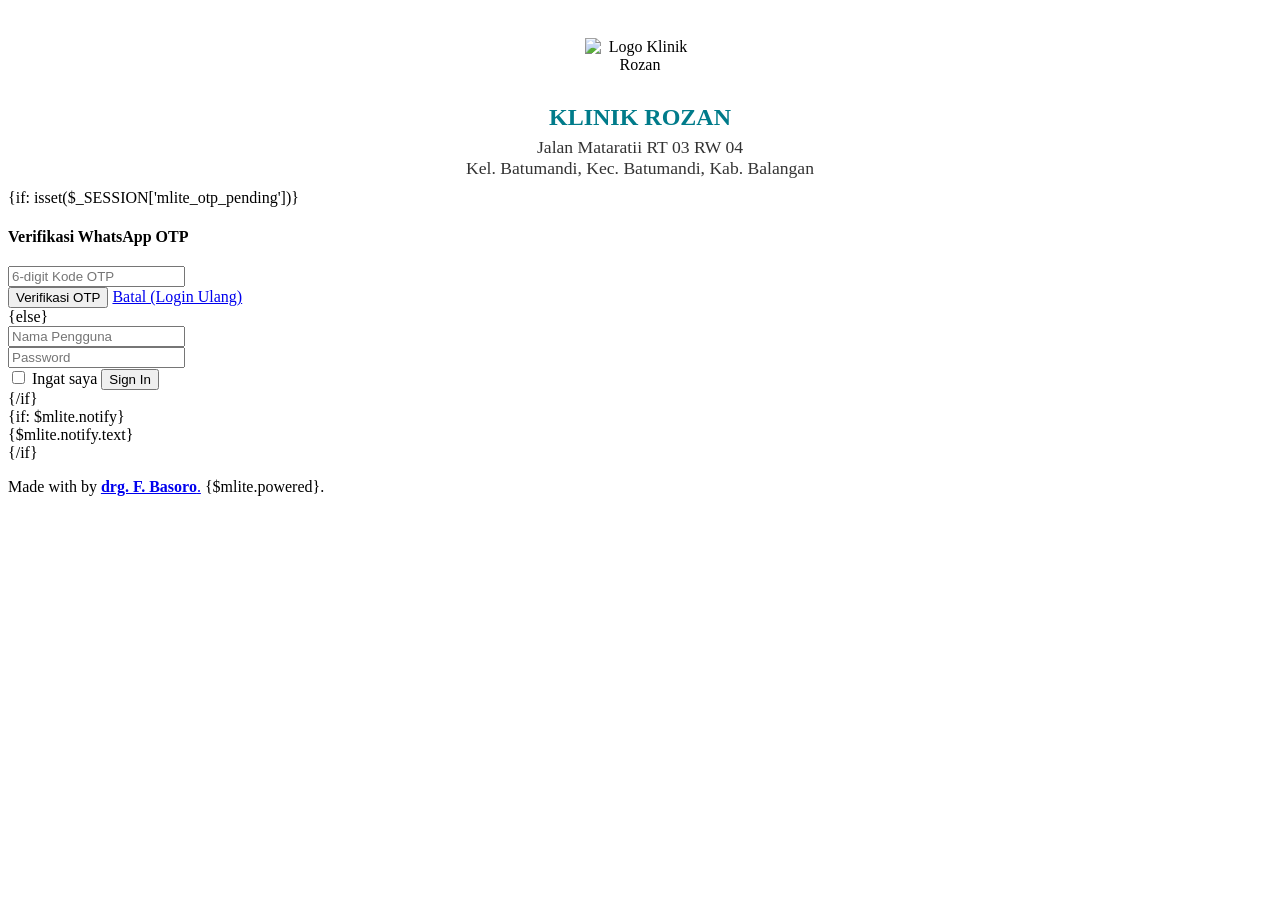
==== themes/admin/login.html @ 2b756dc1 "oek" ====
<!DOCTYPE HTML>
<html>
<head>
    <meta charset="utf-8">
    <meta http-equiv="X-UA-Compatible" content="IE=edge,chrome=1">
    <meta name="viewport" content="width=device-width, initial-scale=1">
    <meta name="robots" content="noindex">
    <title>{$mlite.nama_instansi}</title>
    <link rel="icon" href="{?=url()?}/{$mlite.logo}" type="image/x-icon">
    <link href="{$mlite.path}/assets/css/{$mlite.theme_admin}.min.css?v={$mlite.version}" rel="stylesheet">
    <link href="{?= url(THEMES.'/admin/css/style.css?v='.$mlite.version) ?}" rel="stylesheet">
    <link href="{$mlite.path}/assets/css/font-awesome.css?v={$mlite.version}" rel="stylesheet">
    <!-- PWA Support -->
    <link rel="manifest" href="{$mlite.path}/manifest.json" />
    <meta name="mobile-web-app-capable" content="yes" />
    <meta name="apple-mobile-web-app-capable" content="yes" />
    <meta name="application-name" content="mLITE" />
    <meta name="apple-mobile-web-app-title" content="mLITE" />
    <meta name="theme-color" content="#222" />
    <meta name="msapplication-navbutton-color" content="#222" />
    <meta name="apple-mobile-web-app-status-bar-style" content="green-translucent" />
    <meta name="msapplication-starturl" content="{$mlite.path}" />
    <meta name="viewport" content="width=device-width, initial-scale=1, shrink-to-fit=no" />
    <link rel="icon" sizes="128x128" href="{$mlite.path}/assets/images/icon-128x128.png" />
    <link rel="apple-touch-icon" sizes="128x128" href="{$mlite.path}/assets/images/icon-128x128.png" />
    <link rel="icon" sizes="192x192" href="{$mlite.path}/assets/images/icon-192x192.png" />
    <link rel="apple-touch-icon" sizes="192x192" href="{$mlite.path}/assets/images/icon-192x192.png" />
    <link rel="icon" sizes="256x256" href="{$mlite.path}/assets/images/icon-256x256.png" />
    <link rel="apple-touch-icon" sizes="256x256" href="{$mlite.path}/assets/images/icon-256x256.png" />
    <link rel="icon" sizes="384x384" href="{$mlite.path}/assets/images/icon-384x384.png" />
    <link rel="apple-touch-icon" sizes="384x384" href="{$mlite.path}/assets/images/icon-384x384.png" />
    <link rel="icon" sizes="512x512" href="{$mlite.path}/assets/images/icon-512x512.png" />
    <link rel="apple-touch-icon" sizes="512x512" href="{$mlite.path}/assets/images/icon-512x512.png" />
    <!-- End PWA Support -->
    <script src="{$mlite.path}/assets/jscripts/jquery.min.js?v={$mlite.version}"></script>
    <script src="{?=url(THEMES.'/admin/js/kalypto.min.js?v='.$mlite.version) ?}"></script>
    <style>
    body {
        position: absolute;
        top: 0; bottom: 0; left: 0; right: 0;
        height: 100%;
    }
    body:before {
      content: "";
      position: absolute;
      background: url('{?=url()?}/themes/admin/img/klink.jpg');
      background-size: cover;
      background-position: center;
      z-index: -1;
      height: 100%; width: 100%;
      top: 0; left: 0;
      filter: blur(2px) brightness(0.85);
    }
    </style>
</head>

<body>

	<section id="login">
        <div class="panel panel-default">
            <div class="panel-heading" style="text-align:center; background: rgba(255,255,255,0.7); border-radius: 12px 12px 0 0; padding-top: 30px;">
                <img src="{?=url()?}/themes/admin/img/Klinik Rozan.png" alt="Logo Klinik Rozan" style="max-width:110px; margin-bottom:10px;">
                <h2 style="font-weight:bold; color:#007b8a; margin-bottom:6px;">KLINIK ROZAN</h2>
                <div style="font-size:1.1em; color:#333; margin-bottom:10px;">
                  Jalan Mataratii RT 03 RW 04<br>Kel. Batumandi, Kec. Batumandi, Kab. Balangan
                </div>
            </div>
            <div class="panel-body">
        		<form action="{$_SERVER['REQUEST_URI']}" method="POST">
                {if: isset($_SESSION['mlite_otp_pending'])}
                    <h4 class="text-center" style="margin-bottom:20px;">Verifikasi WhatsApp OTP</h4>
                    <div class="form-group">
                        <div class="input-group">
                            <div class="input-group-addon"><i class="fa fa-key"></i></div>
                            <input type="text" name="otp_code" class="form-control" placeholder="6-digit Kode OTP" pattern="\d{6}" title="Masukkan 6 digit angka OTP" required autocomplete="off" />
                        </div>
                    </div>
                    <div class="form-group">
                        <button type="submit" name="verify_otp" class="btn btn-primary btn-block">Verifikasi OTP</button>
                        <a href="{?=url([ADMIN])?}?cancel_otp=1" class="btn btn-default btn-block" style="margin-top:10px;">Batal (Login Ulang)</a>
                    </div>
                {else}
                  	<div class="form-group">
                        <div class="input-group">
                            <div class="input-group-addon"><i class="fa fa-user"></i></div>
                            <input type="text" name="username" class="form-control" placeholder="Nama Pengguna" required />
                        </div>
                  	</div>
                  	<div class="form-group">
                        <div class="input-group">
                            <div class="input-group-addon"><i class="fa fa-lock"></i></div>
                            <input type="password" name="password" class="form-control" placeholder="Password" required />
                        </div>
                  	</div>
                    <div class="form-group">
                        <label class="remember-me pull-left">
                            <input type="checkbox" name="remember_me" />
                            Ingat saya
                        </label>
                        <button type="submit" name="login" class="btn btn-primary pull-right">Sign In</button>
                    </div>
                    </div>
                {/if}
        		</form>
            </div>
        </div>
		{if: $mlite.notify}
		<div id="notify" class="alert-{$mlite.notify.type} animated shake">{$mlite.notify.text}</div>
		{/if}
	</section>

  <footer class="visible-lg visible-md bg-primary" style="padding-bottom:30px;z-index:1000;">
    <p class="pull-right">
      Made with <i class="fa fa-heart text-danger"></i> by <a href="https://basoro.id/" target="_blank"><b>drg. F. Basoro</b>.</a>
      {$mlite.powered}.
    </p>
  </footer>

  <!-- PWA Support -->
  <script>
  if ("serviceWorker" in navigator) {
    window.addEventListener("load", () => {
      navigator.serviceWorker
      .register("{$mlite.path}/service-worker.js")
      .then((swReg) => {
        //console.log("Service Worker is registered", swReg);
      })
      .catch((err) => {
        //console.error("Service Worker Error", err);
      });
    });
  }
  </script>
  <!-- End PWA Support -->

  <script>
  $(':checkbox').kalypto();
  </script>
</body>
</html>
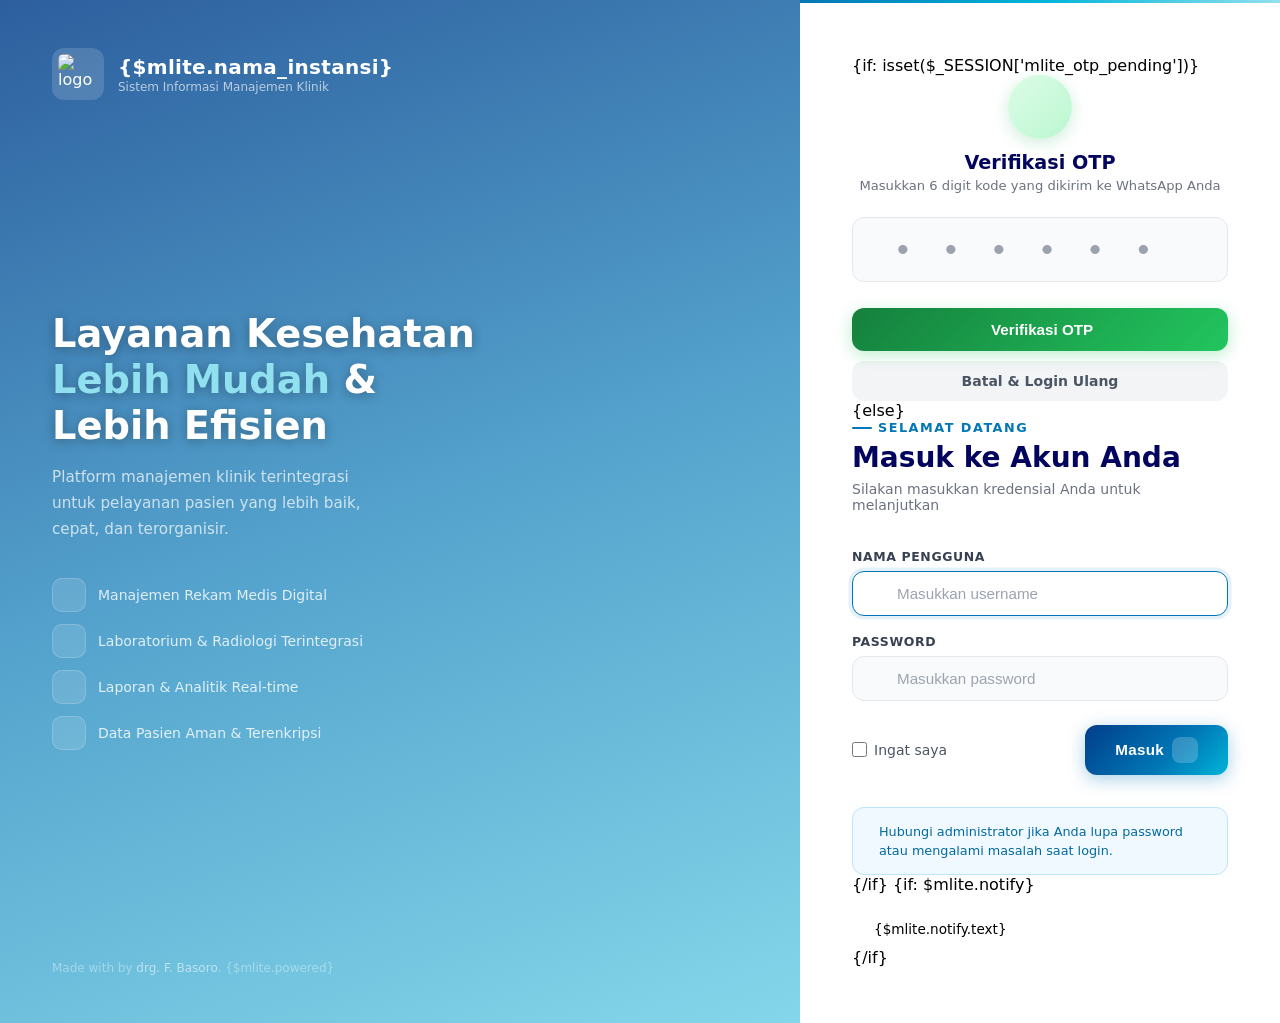
==== commit cab77680: "login" ====
--- a/themes/admin/login.html
+++ b/themes/admin/login.html
@@ -3,138 +3,622 @@
 <head>
     <meta charset="utf-8">
     <meta http-equiv="X-UA-Compatible" content="IE=edge,chrome=1">
-    <meta name="viewport" content="width=device-width, initial-scale=1">
+    <meta name="viewport" content="width=device-width, initial-scale=1, shrink-to-fit=no">
     <meta name="robots" content="noindex">
     <title>{$mlite.nama_instansi}</title>
     <link rel="icon" href="{?=url()?}/{$mlite.logo}" type="image/x-icon">
     <link href="{$mlite.path}/assets/css/{$mlite.theme_admin}.min.css?v={$mlite.version}" rel="stylesheet">
-    <link href="{?= url(THEMES.'/admin/css/style.css?v='.$mlite.version) ?}" rel="stylesheet">
     <link href="{$mlite.path}/assets/css/font-awesome.css?v={$mlite.version}" rel="stylesheet">
-    <!-- PWA Support -->
     <link rel="manifest" href="{$mlite.path}/manifest.json" />
     <meta name="mobile-web-app-capable" content="yes" />
     <meta name="apple-mobile-web-app-capable" content="yes" />
-    <meta name="application-name" content="mLITE" />
-    <meta name="apple-mobile-web-app-title" content="mLITE" />
-    <meta name="theme-color" content="#222" />
-    <meta name="msapplication-navbutton-color" content="#222" />
-    <meta name="apple-mobile-web-app-status-bar-style" content="green-translucent" />
-    <meta name="msapplication-starturl" content="{$mlite.path}" />
-    <meta name="viewport" content="width=device-width, initial-scale=1, shrink-to-fit=no" />
-    <link rel="icon" sizes="128x128" href="{$mlite.path}/assets/images/icon-128x128.png" />
-    <link rel="apple-touch-icon" sizes="128x128" href="{$mlite.path}/assets/images/icon-128x128.png" />
-    <link rel="icon" sizes="192x192" href="{$mlite.path}/assets/images/icon-192x192.png" />
-    <link rel="apple-touch-icon" sizes="192x192" href="{$mlite.path}/assets/images/icon-192x192.png" />
-    <link rel="icon" sizes="256x256" href="{$mlite.path}/assets/images/icon-256x256.png" />
-    <link rel="apple-touch-icon" sizes="256x256" href="{$mlite.path}/assets/images/icon-256x256.png" />
-    <link rel="icon" sizes="384x384" href="{$mlite.path}/assets/images/icon-384x384.png" />
-    <link rel="apple-touch-icon" sizes="384x384" href="{$mlite.path}/assets/images/icon-384x384.png" />
-    <link rel="icon" sizes="512x512" href="{$mlite.path}/assets/images/icon-512x512.png" />
-    <link rel="apple-touch-icon" sizes="512x512" href="{$mlite.path}/assets/images/icon-512x512.png" />
-    <!-- End PWA Support -->
+    <meta name="theme-color" content="#0d6efd" />
     <script src="{$mlite.path}/assets/jscripts/jquery.min.js?v={$mlite.version}"></script>
     <script src="{?=url(THEMES.'/admin/js/kalypto.min.js?v='.$mlite.version) ?}"></script>
     <style>
-    body {
+      *, *::before, *::after { box-sizing: border-box; margin: 0; padding: 0; }
+
+      /* ─── GOOGLE FONT via system stack ─── */
+      body {
+        font-family: 'Segoe UI', system-ui, -apple-system, sans-serif;
+        min-height: 100vh;
+        display: flex;
+        background: #f0f4f8;
+        overflow: hidden;
+      }
+
+      /* ══════════════════════════════════════
+         LEFT PANEL  — foto / ilustrasi klinik
+         ══════════════════════════════════════ */
+      .left-panel {
+        flex: 1;
+        position: relative;
+        overflow: hidden;
+        display: none; /* tampil di ≥768px */
+      }
+      @media (min-width: 768px) { .left-panel { display: block; } }
+
+      /* Foto wallpaper dari settings */
+      .left-panel .bg-img {
         position: absolute;
-        top: 0; bottom: 0; left: 0; right: 0;
+        inset: 0;
+        background: url('{?=url()?}/{$mlite.wallpaper}') center / cover no-repeat;
+        filter: brightness(0.45) saturate(1.1);
+        transform: scale(1.04);
+        transition: transform 8s ease;
+      }
+      .left-panel:hover .bg-img { transform: scale(1.08); }
+
+      /* Overlay gradient */
+      .left-panel .bg-grad {
+        position: absolute;
+        inset: 0;
+        background: linear-gradient(
+          160deg,
+          rgba(2, 62, 138, 0.82) 0%,
+          rgba(0, 119, 182, 0.65) 50%,
+          rgba(0, 180, 216, 0.45) 100%
+        );
+      }
+
+      /* Konten di atas foto */
+      .left-content {
+        position: relative;
+        z-index: 2;
         height: 100%;
-    }
-    body:before {
-      content: "";
-      position: absolute;
-      background: url('{?=url()?}/themes/admin/img/klink.jpg');
-      background-size: cover;
-      background-position: center;
-      z-index: -1;
-      height: 100%; width: 100%;
-      top: 0; left: 0;
-      filter: blur(2px) brightness(0.85);
-    }
+        display: flex;
+        flex-direction: column;
+        justify-content: space-between;
+        padding: 48px 52px;
+        color: #fff;
+      }
+      .left-content .brand {
+        display: flex;
+        align-items: center;
+        gap: 14px;
+      }
+      .left-content .brand img {
+        width: 52px;
+        height: 52px;
+        object-fit: contain;
+        border-radius: 12px;
+        background: rgba(255,255,255,0.15);
+        padding: 6px;
+      }
+      .left-content .brand-name {
+        font-size: 1.25rem;
+        font-weight: 700;
+        letter-spacing: 0.3px;
+        color: #fff;
+      }
+      .left-content .brand-tagline {
+        font-size: 0.75rem;
+        color: rgba(255,255,255,0.65);
+        margin-top: 1px;
+      }
+
+      .left-content .hero-text {
+        flex: 1;
+        display: flex;
+        flex-direction: column;
+        justify-content: center;
+      }
+      .left-content .hero-text h1 {
+        font-size: clamp(1.8rem, 3vw, 2.6rem);
+        font-weight: 800;
+        line-height: 1.2;
+        margin-bottom: 16px;
+        text-shadow: 0 2px 12px rgba(0,0,0,0.3);
+      }
+      .left-content .hero-text h1 span {
+        color: #90e0ef;
+      }
+      .left-content .hero-text p {
+        font-size: 0.95rem;
+        color: rgba(255,255,255,0.72);
+        line-height: 1.7;
+        max-width: 340px;
+      }
+
+      /* Fitur list */
+      .feature-list {
+        display: flex;
+        flex-direction: column;
+        gap: 12px;
+        margin-top: 36px;
+      }
+      .feature-item {
+        display: flex;
+        align-items: center;
+        gap: 12px;
+        font-size: 0.875rem;
+        color: rgba(255,255,255,0.82);
+      }
+      .feature-icon {
+        width: 34px;
+        height: 34px;
+        border-radius: 10px;
+        background: rgba(255,255,255,0.12);
+        border: 1px solid rgba(255,255,255,0.18);
+        display: flex;
+        align-items: center;
+        justify-content: center;
+        font-size: 14px;
+        flex-shrink: 0;
+        color: #90e0ef;
+      }
+
+      .left-footer {
+        font-size: 0.75rem;
+        color: rgba(255,255,255,0.38);
+      }
+      .left-footer a { color: rgba(255,255,255,0.55); text-decoration: none; }
+      .left-footer a:hover { color: #fff; }
+
+      /* ══════════════════════════════════════
+         RIGHT PANEL — form login
+         ══════════════════════════════════════ */
+      .right-panel {
+        width: 100%;
+        max-width: 480px;
+        background: #fff;
+        display: flex;
+        flex-direction: column;
+        justify-content: center;
+        padding: 56px 52px;
+        position: relative;
+        overflow-y: auto;
+      }
+      @media (max-width: 767px) {
+        .right-panel { max-width: 100%; padding: 40px 28px; }
+      }
+
+      /* Garis aksen atas */
+      .right-panel::before {
+        content: '';
+        position: absolute;
+        top: 0; left: 0; right: 0;
+        height: 3px;
+        background: linear-gradient(90deg, #0077b6, #00b4d8, #90e0ef);
+      }
+
+      /* Logo mobile (hanya muncul di layar kecil) */
+      .mobile-brand {
+        display: none;
+        text-align: center;
+        margin-bottom: 32px;
+      }
+      @media (max-width: 767px) { .mobile-brand { display: block; } }
+      .mobile-brand img {
+        width: 72px;
+        height: 72px;
+        object-fit: contain;
+        border-radius: 18px;
+        box-shadow: 0 4px 20px rgba(0,119,182,0.2);
+        margin-bottom: 12px;
+      }
+      .mobile-brand h2 {
+        font-size: 1.2rem;
+        font-weight: 800;
+        color: #023e8a;
+      }
+
+      /* Judul form */
+      .form-head {
+        margin-bottom: 36px;
+      }
+      .form-head .greeting {
+        font-size: 0.8rem;
+        font-weight: 600;
+        color: #0077b6;
+        text-transform: uppercase;
+        letter-spacing: 1.5px;
+        margin-bottom: 6px;
+        display: flex;
+        align-items: center;
+        gap: 6px;
+      }
+      .form-head .greeting::before {
+        content: '';
+        display: inline-block;
+        width: 20px;
+        height: 2px;
+        background: #0077b6;
+        border-radius: 2px;
+      }
+      .form-head h2 {
+        font-size: 1.75rem;
+        font-weight: 800;
+        color: #03045e;
+        line-height: 1.2;
+        margin-bottom: 6px;
+      }
+      .form-head p {
+        font-size: 0.875rem;
+        color: #6b7280;
+      }
+
+      /* ── Input field ── */
+      .field-wrap {
+        margin-bottom: 18px;
+      }
+      .field-label {
+        display: block;
+        font-size: 0.78rem;
+        font-weight: 700;
+        color: #374151;
+        text-transform: uppercase;
+        letter-spacing: 0.6px;
+        margin-bottom: 7px;
+      }
+      .field-inner {
+        position: relative;
+      }
+      .field-inner .f-icon {
+        position: absolute;
+        left: 15px;
+        top: 50%;
+        transform: translateY(-50%);
+        color: #9ca3af;
+        font-size: 14px;
+        pointer-events: none;
+        transition: color 0.2s;
+      }
+      .field-inner input {
+        width: 100%;
+        padding: 13px 44px 13px 44px;
+        border: 1.5px solid #e5e7eb;
+        border-radius: 12px;
+        font-size: 0.95rem;
+        color: #111827;
+        background: #f9fafb;
+        outline: none;
+        transition: border-color 0.2s, box-shadow 0.2s, background 0.2s;
+      }
+      .field-inner input::placeholder { color: #9ca3af; }
+      .field-inner input:focus {
+        border-color: #0077b6;
+        background: #fff;
+        box-shadow: 0 0 0 3.5px rgba(0,119,182,0.1);
+      }
+      .field-inner input:focus ~ .f-icon { color: #0077b6; }
+      .field-inner .pw-toggle {
+        position: absolute;
+        right: 14px;
+        top: 50%;
+        transform: translateY(-50%);
+        color: #9ca3af;
+        cursor: pointer;
+        font-size: 14px;
+        transition: color 0.2s;
+      }
+      .field-inner .pw-toggle:hover { color: #0077b6; }
+
+      /* ── Remember + Submit ── */
+      .action-row {
+        display: flex;
+        align-items: center;
+        justify-content: space-between;
+        margin-top: 24px;
+        gap: 12px;
+      }
+      .remember-wrap {
+        display: flex;
+        align-items: center;
+        gap: 7px;
+        cursor: pointer;
+      }
+      .remember-wrap input[type=checkbox] {
+        accent-color: #0077b6;
+        width: 15px; height: 15px;
+        cursor: pointer;
+      }
+      .remember-wrap span {
+        font-size: 0.875rem;
+        color: #4b5563;
+      }
+
+      .btn-masuk {
+        display: flex;
+        align-items: center;
+        gap: 8px;
+        padding: 12px 30px;
+        background: linear-gradient(135deg, #023e8a 0%, #0077b6 60%, #00b4d8 100%);
+        color: #fff;
+        border: none;
+        border-radius: 12px;
+        font-size: 0.95rem;
+        font-weight: 700;
+        cursor: pointer;
+        letter-spacing: 0.3px;
+        box-shadow: 0 4px 18px rgba(0,119,182,0.35);
+        transition: transform 0.15s, box-shadow 0.2s, opacity 0.2s;
+        white-space: nowrap;
+      }
+      .btn-masuk:hover  { transform: translateY(-2px); box-shadow: 0 8px 24px rgba(0,119,182,0.45); }
+      .btn-masuk:active { transform: translateY(0); }
+      .btn-masuk .arrow {
+        width: 26px; height: 26px;
+        background: rgba(255,255,255,0.2);
+        border-radius: 8px;
+        display: flex; align-items: center; justify-content: center;
+        font-size: 12px;
+        transition: transform 0.2s;
+      }
+      .btn-masuk:hover .arrow { transform: translateX(3px); }
+
+      /* Divider info */
+      .info-strip {
+        margin-top: 32px;
+        padding: 14px 16px;
+        background: #f0f9ff;
+        border: 1px solid #bae6fd;
+        border-radius: 12px;
+        display: flex;
+        align-items: flex-start;
+        gap: 10px;
+      }
+      .info-strip .info-icon {
+        color: #0077b6;
+        font-size: 16px;
+        margin-top: 1px;
+        flex-shrink: 0;
+      }
+      .info-strip p {
+        font-size: 0.8rem;
+        color: #0369a1;
+        line-height: 1.5;
+      }
+
+      /* ── OTP ── */
+      .otp-wrap { text-align: center; margin-bottom: 24px; }
+      .otp-wrap .otp-badge {
+        display: inline-flex;
+        align-items: center;
+        justify-content: center;
+        width: 64px; height: 64px;
+        border-radius: 50%;
+        background: linear-gradient(135deg, #dcfce7, #bbf7d0);
+        font-size: 28px;
+        color: #16a34a;
+        margin-bottom: 12px;
+        box-shadow: 0 4px 16px rgba(22,163,74,0.2);
+      }
+      .otp-wrap h3 { font-size: 1.2rem; font-weight: 700; color: #03045e; margin-bottom: 4px; }
+      .otp-wrap p  { font-size: 0.82rem; color: #6b7280; }
+      .otp-input-field {
+        text-align: center !important;
+        font-size: 2rem !important;
+        letter-spacing: 14px !important;
+        font-weight: 800 !important;
+        padding-left: 24px !important;
+        color: #03045e !important;
+      }
+      .btn-verify {
+        width: 100%;
+        padding: 13px;
+        background: linear-gradient(135deg, #15803d, #22c55e);
+        color: #fff;
+        border: none;
+        border-radius: 12px;
+        font-size: 0.95rem;
+        font-weight: 700;
+        cursor: pointer;
+        box-shadow: 0 4px 16px rgba(34,197,94,0.3);
+        transition: all 0.2s;
+        margin-top: 8px;
+      }
+      .btn-verify:hover { opacity: 0.9; transform: translateY(-1px); }
+      .btn-cancel {
+        display: block;
+        width: 100%;
+        padding: 12px;
+        background: #f3f4f6;
+        color: #4b5563;
+        border: none;
+        border-radius: 12px;
+        font-size: 0.875rem;
+        font-weight: 600;
+        cursor: pointer;
+        text-align: center;
+        text-decoration: none;
+        margin-top: 10px;
+        transition: background 0.2s;
+      }
+      .btn-cancel:hover { background: #e5e7eb; color: #111827; }
+
+      /* ── Notify ── */
+      .notify-box {
+        margin-top: 16px;
+        padding: 11px 14px;
+        border-radius: 10px;
+        font-size: 0.85rem;
+        display: flex;
+        align-items: center;
+        gap: 8px;
+        animation: shake 0.4s ease;
+      }
+      .notify-box.alert-danger  { background: #fef2f2; color: #b91c1c; border: 1px solid #fecaca; }
+      .notify-box.alert-success { background: #f0fdf4; color: #15803d; border: 1px solid #bbf7d0; }
+      .notify-box.alert-warning { background: #fffbeb; color: #b45309; border: 1px solid #fde68a; }
+      @keyframes shake {
+        0%,100%{transform:translateX(0)} 20%{transform:translateX(-5px)} 40%{transform:translateX(5px)} 60%{transform:translateX(-3px)} 80%{transform:translateX(3px)}
+      }
+
+      /* ── Animasi masuk ── */
+      .right-panel { animation: fadeRight 0.55s cubic-bezier(.22,1,.36,1) both; }
+      @keyframes fadeRight {
+        from { opacity: 0; transform: translateX(24px); }
+        to   { opacity: 1; transform: translateX(0); }
+      }
+      .left-content { animation: fadeLeft 0.55s cubic-bezier(.22,1,.36,1) both; }
+      @keyframes fadeLeft {
+        from { opacity: 0; transform: translateX(-24px); }
+        to   { opacity: 1; transform: translateX(0); }
+      }
     </style>
 </head>
-
 <body>
 
-	<section id="login">
-        <div class="panel panel-default">
-            <div class="panel-heading" style="text-align:center; background: rgba(255,255,255,0.7); border-radius: 12px 12px 0 0; padding-top: 30px;">
-                <img src="{?=url()?}/themes/admin/img/Klinik Rozan.png" alt="Logo Klinik Rozan" style="max-width:110px; margin-bottom:10px;">
-                <h2 style="font-weight:bold; color:#007b8a; margin-bottom:6px;">KLINIK ROZAN</h2>
-                <div style="font-size:1.1em; color:#333; margin-bottom:10px;">
-                  Jalan Mataratii RT 03 RW 04<br>Kel. Batumandi, Kec. Batumandi, Kab. Balangan
-                </div>
-            </div>
-            <div class="panel-body">
-        		<form action="{$_SERVER['REQUEST_URI']}" method="POST">
-                {if: isset($_SESSION['mlite_otp_pending'])}
-                    <h4 class="text-center" style="margin-bottom:20px;">Verifikasi WhatsApp OTP</h4>
-                    <div class="form-group">
-                        <div class="input-group">
-                            <div class="input-group-addon"><i class="fa fa-key"></i></div>
-                            <input type="text" name="otp_code" class="form-control" placeholder="6-digit Kode OTP" pattern="\d{6}" title="Masukkan 6 digit angka OTP" required autocomplete="off" />
-                        </div>
-                    </div>
-                    <div class="form-group">
-                        <button type="submit" name="verify_otp" class="btn btn-primary btn-block">Verifikasi OTP</button>
-                        <a href="{?=url([ADMIN])?}?cancel_otp=1" class="btn btn-default btn-block" style="margin-top:10px;">Batal (Login Ulang)</a>
-                    </div>
-                {else}
-                  	<div class="form-group">
-                        <div class="input-group">
-                            <div class="input-group-addon"><i class="fa fa-user"></i></div>
-                            <input type="text" name="username" class="form-control" placeholder="Nama Pengguna" required />
-                        </div>
-                  	</div>
-                  	<div class="form-group">
-                        <div class="input-group">
-                            <div class="input-group-addon"><i class="fa fa-lock"></i></div>
-                            <input type="password" name="password" class="form-control" placeholder="Password" required />
-                        </div>
-                  	</div>
-                    <div class="form-group">
-                        <label class="remember-me pull-left">
-                            <input type="checkbox" name="remember_me" />
-                            Ingat saya
-                        </label>
-                        <button type="submit" name="login" class="btn btn-primary pull-right">Sign In</button>
-                    </div>
-                    </div>
-                {/if}
-        		</form>
-            </div>
+  <!-- ══ LEFT PANEL ══ -->
+  <div class="left-panel">
+    <div class="bg-img"></div>
+    <div class="bg-grad"></div>
+    <div class="left-content">
+
+      <!-- Brand -->
+      <div class="brand">
+        <img src="{?=url()?}/{$mlite.logo}" alt="logo">
+        <div>
+          <div class="brand-name">{$mlite.nama_instansi}</div>
+          <div class="brand-tagline">Sistem Informasi Manajemen Klinik</div>
         </div>
-		{if: $mlite.notify}
-		<div id="notify" class="alert-{$mlite.notify.type} animated shake">{$mlite.notify.text}</div>
-		{/if}
-	</section>
-
-  <footer class="visible-lg visible-md bg-primary" style="padding-bottom:30px;z-index:1000;">
-    <p class="pull-right">
-      Made with <i class="fa fa-heart text-danger"></i> by <a href="https://basoro.id/" target="_blank"><b>drg. F. Basoro</b>.</a>
-      {$mlite.powered}.
-    </p>
-  </footer>
-
-  <!-- PWA Support -->
+      </div>
+
+      <!-- Hero -->
+      <div class="hero-text">
+        <h1>Layanan Kesehatan<br><span>Lebih Mudah</span> &amp;<br>Lebih Efisien</h1>
+        <p>Platform manajemen klinik terintegrasi untuk pelayanan pasien yang lebih baik, cepat, dan terorganisir.</p>
+        <div class="feature-list">
+          <div class="feature-item">
+            <div class="feature-icon"><i class="fa fa-user-md"></i></div>
+            <span>Manajemen Rekam Medis Digital</span>
+          </div>
+          <div class="feature-item">
+            <div class="feature-icon"><i class="fa fa-flask"></i></div>
+            <span>Laboratorium &amp; Radiologi Terintegrasi</span>
+          </div>
+          <div class="feature-item">
+            <div class="feature-icon"><i class="fa fa-bar-chart"></i></div>
+            <span>Laporan &amp; Analitik Real-time</span>
+          </div>
+          <div class="feature-item">
+            <div class="feature-icon"><i class="fa fa-shield"></i></div>
+            <span>Data Pasien Aman &amp; Terenkripsi</span>
+          </div>
+        </div>
+      </div>
+
+      <!-- Footer kiri -->
+      <div class="left-footer">
+        Made with <i class="fa fa-heart" style="color:#f87171;"></i> by
+        <a href="https://basoro.id/" target="_blank">drg. F. Basoro</a>.
+        {$mlite.powered}
+      </div>
+
+    </div>
+  </div>
+
+  <!-- ══ RIGHT PANEL ══ -->
+  <div class="right-panel">
+
+    <!-- Logo mobile -->
+    <div class="mobile-brand">
+      <img src="{?=url()?}/{$mlite.logo}" alt="logo">
+      <h2>{$mlite.nama_instansi}</h2>
+    </div>
+
+    {if: isset($_SESSION['mlite_otp_pending'])}
+
+      <!-- OTP Form -->
+      <div class="otp-wrap">
+        <div class="otp-badge"><i class="fa fa-whatsapp"></i></div>
+        <h3>Verifikasi OTP</h3>
+        <p>Masukkan 6 digit kode yang dikirim ke WhatsApp Anda</p>
+      </div>
+      <form action="{$_SERVER['REQUEST_URI']}" method="POST">
+        <div class="field-wrap">
+          <div class="field-inner">
+            <i class="fa fa-key f-icon"></i>
+            <input type="text" name="otp_code" class="otp-input-field"
+              placeholder="• • • • • •"
+              pattern="\d{6}" maxlength="6" required autocomplete="off">
+          </div>
+        </div>
+        <button type="submit" name="verify_otp" class="btn-verify">
+          <i class="fa fa-check-circle"></i> &nbsp;Verifikasi OTP
+        </button>
+        <a href="{?=url([ADMIN])?}?cancel_otp=1" class="btn-cancel">
+          <i class="fa fa-arrow-left"></i> Batal &amp; Login Ulang
+        </a>
+      </form>
+
+    {else}
+
+      <!-- Login Form -->
+      <div class="form-head">
+        <div class="greeting">Selamat Datang</div>
+        <h2>Masuk ke Akun Anda</h2>
+        <p>Silakan masukkan kredensial Anda untuk melanjutkan</p>
+      </div>
+
+      <form action="{$_SERVER['REQUEST_URI']}" method="POST" autocomplete="on">
+        <div class="field-wrap">
+          <label class="field-label">Nama Pengguna</label>
+          <div class="field-inner">
+            <i class="fa fa-user f-icon"></i>
+            <input type="text" name="username" placeholder="Masukkan username" required autofocus>
+          </div>
+        </div>
+        <div class="field-wrap">
+          <label class="field-label">Password</label>
+          <div class="field-inner">
+            <i class="fa fa-lock f-icon"></i>
+            <input type="password" name="password" id="pw_field" placeholder="Masukkan password" required>
+            <span class="pw-toggle" onclick="togglePw()" title="Tampilkan/sembunyikan">
+              <i class="fa fa-eye" id="pw_eye"></i>
+            </span>
+          </div>
+        </div>
+        <div class="action-row">
+          <label class="remember-wrap">
+            <input type="checkbox" name="remember_me" id="chk_remember">
+            <span>Ingat saya</span>
+          </label>
+          <button type="submit" name="login" class="btn-masuk">
+            Masuk
+            <span class="arrow"><i class="fa fa-arrow-right"></i></span>
+          </button>
+        </div>
+      </form>
+
+      <div class="info-strip">
+        <i class="fa fa-info-circle info-icon"></i>
+        <p>Hubungi administrator jika Anda lupa password atau mengalami masalah saat login.</p>
+      </div>
+
+    {/if}
+
+    {if: $mlite.notify}
+    <div class="notify-box alert-{$mlite.notify.type}">
+      <i class="fa fa-exclamation-circle"></i>
+      <span>{$mlite.notify.text}</span>
+    </div>
+    {/if}
+
+  </div><!-- /right-panel -->
+
+  <!-- PWA -->
   <script>
   if ("serviceWorker" in navigator) {
     window.addEventListener("load", () => {
-      navigator.serviceWorker
-      .register("{$mlite.path}/service-worker.js")
-      .then((swReg) => {
-        //console.log("Service Worker is registered", swReg);
-      })
-      .catch((err) => {
-        //console.error("Service Worker Error", err);
-      });
+      navigator.serviceWorker.register("{$mlite.path}/service-worker.js").catch(()=>{});
     });
   }
   </script>
-  <!-- End PWA Support -->
-
   <script>
   $(':checkbox').kalypto();
+  function togglePw() {
+    var f = document.getElementById('pw_field');
+    var e = document.getElementById('pw_eye');
+    if (f.type === 'password') {
+      f.type = 'text';
+      e.className = 'fa fa-eye-slash';
+    } else {
+      f.type = 'password';
+      e.className = 'fa fa-eye';
+    }
+  }
   </script>
 </body>
 </html>
